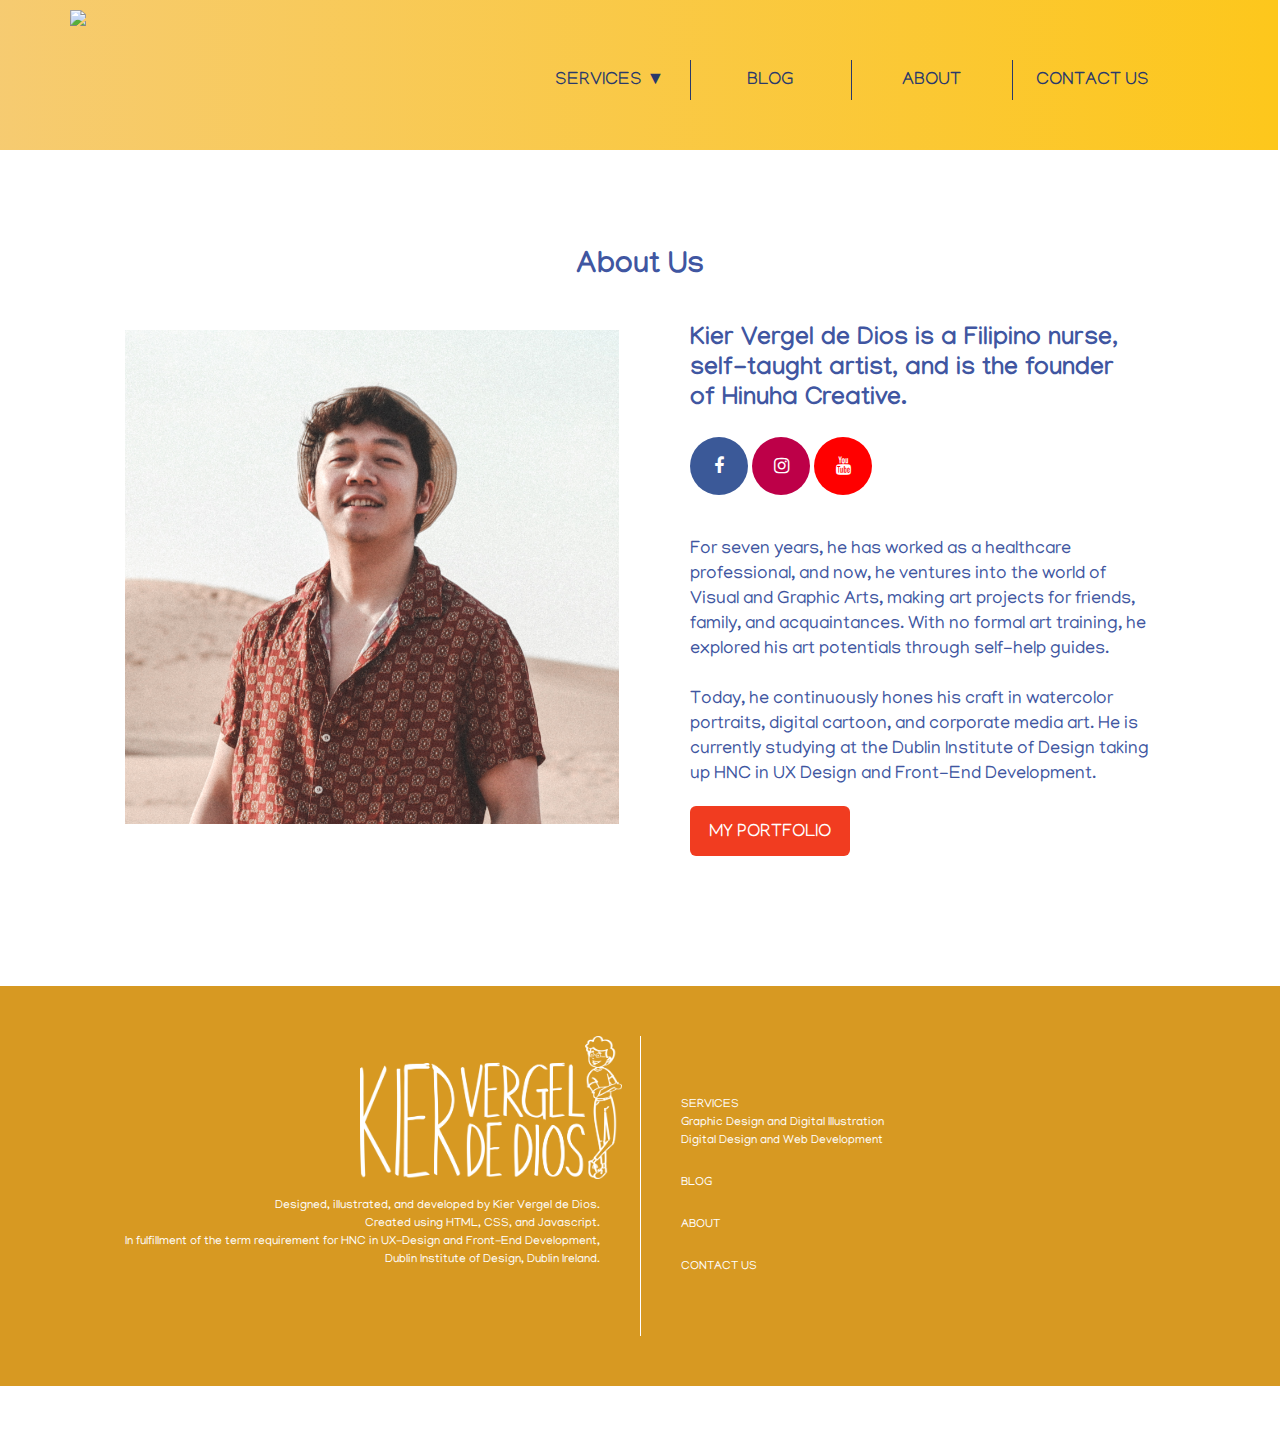
==== about.html @ 871fc9eb "Add files via upload" ====
<!DOCTYPE html>
<html>

<head>
		<title> Hinuha Creative </title>
		<link rel="stylesheet" href="about.css">
		<link href="https://fonts.googleapis.com/css?family=Manjari|Montserrat&display=swap" rel="stylesheet">
		<style>
@import url('https://fonts.googleapis.com/css?family=Manjari|Montserrat&display=swap');
</style> 
		<link rel="shortcut icon" type="image/x-icon" href="assets/icon.ico"/>
	<link rel="stylesheet" href="https://cdnjs.cloudflare.com/ajax/libs/font-awesome/4.7.0/css/font-awesome.min.css">
</head>

<body>

<div class="yellowbg">
	<a href="index.html"> <img class="logo" src="assets/logohorizontal.png"> </a>
	<div class="navbar">
	<nav>
		<ul>
			<li><a href="">SERVICES &#x25BC</a>
				<ul>
				<li><a href="graphicdesign.html">Graphic Design</a></li>
				<li><a href="webdesign.html">Web Development</a></li>
				</ul>
			</li>
			<li><a href="blog">BLOG</a></li>
			<li><a href="about.html">ABOUT</a></li>
			<li><a href="index.html #contact">CONTACT US</a></li>
		</ul>
	</nav>
	</div>



<!--FIXED NAV BAR ON SCROLL-->

<div id="fixednavbar">
	<div class="navbg"></div>
	<section class="logohorizontal" >
		<a href="index.html"> <img src="assets/logohorizontal.png" width="50%"> </a>
	</section>

	<section class="menuelements">
		<nav>
		<ul>
			<li><a href="">SERVICES &#x25BC</a>
				<ul>
				<li><a href="graphicdesign.html">Graphic Design</a></li>
				<li><a href="webdesign.html">Web Development</a></li>
				</ul>
			</li>
			<li><a href="blog">BLOG</a></li>
			<li><a href="about.html">ABOUT</a></li>
			<li><a href="index.html #contact">CONTACT US</a></li>
		</ul>
		</nav>
	</section>
</div>


<script>
// When the user scrolls down 200px from the top of the document, slide down the navbar
window.onscroll = function() {scrollFunction()};

function scrollFunction() {
  if (document.body.scrollTop > 0 || document.documentElement.scrollTop > 200) {
    document.getElementById("fixednavbar").style.top = "0";
  } else {
    document.getElementById("fixednavbar").style.top = "-130px";
  }
}
</script>
</div>


<h1 style="text-align: center; font-size: 30px; margin-top: 100px; color: #4056A1"> About Us </h1>

<div class="aboutpage">
	<section style="width: 50%;  position: relative; float: left">
		<img src="assets/kier.jpg" width="95%" style="position: relative; left: 5px; top: 25px">
	</section>

	<section style="width: 45%; position: relative; float: left; left: 50px; margin-bottom: 130px">
	<h2 style="font-size: 25px; text-align: left; line-height: 30px"> Kier Vergel de Dios is a Filipino nurse, <br> self-taught artist, and is the founder <br> of Hinuha Creative. </h2>

	<section class="socialmedia">
	<a href="https://www.facebook.com/kiervergeldedios" class="fa fa-facebook"></a>
	<a href="https://www.instagram.com/kier.vergeldedios/" class="fa fa-instagram"></a>
	<a href="https://www.youtube.com/channel/UCyho2G2o5LAVTgS7FUwOPIg?view_as=subscriber" class="fa fa-youtube"></a>
	</section>


	<br> <p> For seven years, he has worked as a healthcare professional, and now, he ventures into the world of Visual and Graphic Arts, making art projects for friends, family, and acquaintances. With no formal art training, he explored his art potentials through self-help guides. <br> <br>

	Today, he continuously hones his craft in watercolor portraits, digital cartoon, and corporate media art. He is currently studying at the Dublin Institute of Design taking up HNC in UX Design and Front-End Development. </p>

	<button class="website" onclick="window.location.href = 'https://kvergeldedios.wixsite.com/artportfolio';"> MY PORTFOLIO </button>
	</section>

	
	
</div>






	<footer>
	<div class="footer1" style="color: white">
		<img class="portrait" src="assets/imagefooter.png" width="41%" style="margin-left: 360px">
		<p id="footertext"> Designed, illustrated, and developed by Kier Vergel de Dios. <br> Created using HTML, CSS, and Javascript. <br> In fulfillment of the term requirement for HNC in UX-Design and Front-End Development, <br> Dublin Institute of Design, Dublin Ireland. </p>
	</div>

	<div class="footer2">
		<p id="footertextright"> SERVICES </p>
		<p id="footertextright"> Graphic Design and Digital Illustration </p>
		<p id="footertextright"> Digital Design and Web Development </p>
		<br> <br>

		<p id="footertextright"> BLOG </p> <br> <br>
		<p id="footertextright"> ABOUT </p> <br> <br>
		<p id="footertextright"> CONTACT US </p> <br> <br>
	</div>
</footer>

</body>
</html>
---- about.css ----
/* 
    font-family: 'Montserrat', sans-serif;
    font-family: 'Comfortaa', cursive;

    COLORS:
    Dark Yellow: D79922
    Plae Yellow: EFE2BA
    Red: F13C20
    Dark Red: #a32815;
    Dark Blue: 4056A1
    Darker Blue: #1f3069;
    Pale Blue: c5cbe3
*/


body {
	background-color: white;
	font-family: 'Manjari', sans-serif;
	color: #4056A1;
	margin: 0;
	padding: 0;
}


/* FIXED NAV BAR */

.navbg {
	background-image: linear-gradient(to right, white, #efe2ba);
	opacity: .9;
  	height: 130px;
  	width: 101.5%;
}

#fixednavbar {
	position: fixed;
	width: 101.5%;
	height: 130px;
	z-index: 1;
	top: -130px;
	transition: top 0.3s;
}

.logohorizontal {
	position: absolute;
	top: -3px;
	width: 30%;
	height: 10px;
	margin-left: 90px;
}


.menuelements {
	position: absolute;
	top: -3px;
	left: 620px;
	width: 55%;
	height: 130px;
	padding-top: 45px;
	text-decoration: none;
}


nav a {
	color: #2A396B;
	text-decoration: none;
	transition: opacity .2s;
}

nav a:hover {
	opacity: 0.5;
	transition: opacity .2s ease-out;
}

ul {
	margin: 0;
	padding: 0;
	list-style: none;
}


ul li {
	float: left;
	width: 160px;
	height: 40px;
	line-height: 42px;
	text-align: center;
	font-size: 18px;
}

li+li {
	border-left: 1px solid #2A396B;
}

ul li ul li {
	background-color: rgba(255, 255, 255, 0.9);
	visibility: hidden;
	opacity: 0;
	transition: opacity .2s ease-out;
	font-size: 15px;
	font-weight: 300px;

}

ul li ul li:last-child { 
    border:none; 
  } 

ul li:hover ul li {
	visibility: visible;
	opacity: 1;
	transition: opacity .2s ease-out;
}

/* END OF FIXED NAV BAR */


.yellowbg {
	background-image: linear-gradient(to right, #f6cb72, #fdc71c);
	background-repeat: no-repeat;
	background-size: 100% 100%;
	width: 101.4%;
	height: 210px;
	margin-left: -20px;
	margin-top: -60px;
	position: relative;
}

.logo {
	margin-top: 70px;
	margin-left: 90px;
	position: relative;
	float: left;
	height: 58%;
	cursor: pointer;
}


.navbar {
	position: relative;
	float: right;
	padding-top: 120px;
	margin-right: 105px;
	text-decoration: none;
}

nav a {
	color: #2A396B;
	text-decoration: none;
	transition: opacity .2s;
}

nav a:hover {
	opacity: 0.5;
	transition: opacity .2s ease-out;
}

ul {
	margin: 0;
	padding: 0;
	list-style: none;
}


ul li {
	float: left;
	width: 160px;
	height: 40px;
	line-height: 42px;
	text-align: center;
	font-size: 18px;
}

li+li {
	border-left: 1px solid #2A396B;
}

ul li ul li {
	background-color: rgba(255, 255, 255, 0.9);
	visibility: hidden;
	opacity: 0;
	transition: opacity .2s ease-out;
	font-size: 15px;
	font-weight: 300px;

}

ul li ul li:last-child { 
    border:none; 
  } 

ul li:hover ul li {
	visibility: visible;
	opacity: 1;
	transition: opacity .2s ease-out;
}


/* FOOTER STYLE */


footer {
	position: relative;
	float: left;
	display: block;
	width: 100%;
	height: 400px;
	background-color: #D79922;
	color: white;
	z-index: -1;
}

.footer1 {
	width: 50%;
	height: 300px;
	border-right: 1px solid white;
	position: relative;
	float: left;
	top: 50px;
}

#footertext {
	font-size: 12px;
	text-align: right;
	margin-right: 40px;
	line-height: 18px;
}

#footertextright {
	font-size: 12px;
	text-align: left;
	margin-left: 40px;
}

.footer2 {
	margin-top: 104px;
	font-size: 12px;
	color: white;
	display: block;
	line-height: 6px;
	float: left;
}


/* COPY ENDS HERE FOR OTHER PAGES */
/* Start new styles here*/
/* Use this as a template */

.container {
	position: relative;
	float: left;
	width: 100%;
	background-color: yellow;
}

.aboutpage {
	line-height: 25px;
	margin-left: 120px;
	margin-right: 120px;
	font-size: 18px;
}

/* Style all font awesome icons */
.fa {
  padding: 20px;
  font-size: 30px;
  width: 18px;
  text-align: center;
  text-decoration: none;
  border-radius: 50%;
}

/* Add a hover effect if you want */
.fa:hover {
  opacity: 0.7;
}

/* Set a specific color for each brand */

/* Facebook */
.fa-facebook {
  background: #3B5998;
  color: white;
}

.fa-instagram {
  background: #bd0048;
  color: white;
}

.fa-youtube {
  background: red;
  color: white;
}

.website {
	position: relative;
	float: left;

	/*universal properties*/
	background-color: #F13C20;
	border: 0;
	width: 160px;
	height: 50px;
	padding-top: 5px;
	font-size: 18px;
	color: white;
	font-family: inherit;
	transition: background-color .1s ease-out;
	border-radius: 6px;
	cursor: pointer;
}

.website:hover {
	background-color: #a32815;
	transition: background-color .1s ease-out;
}
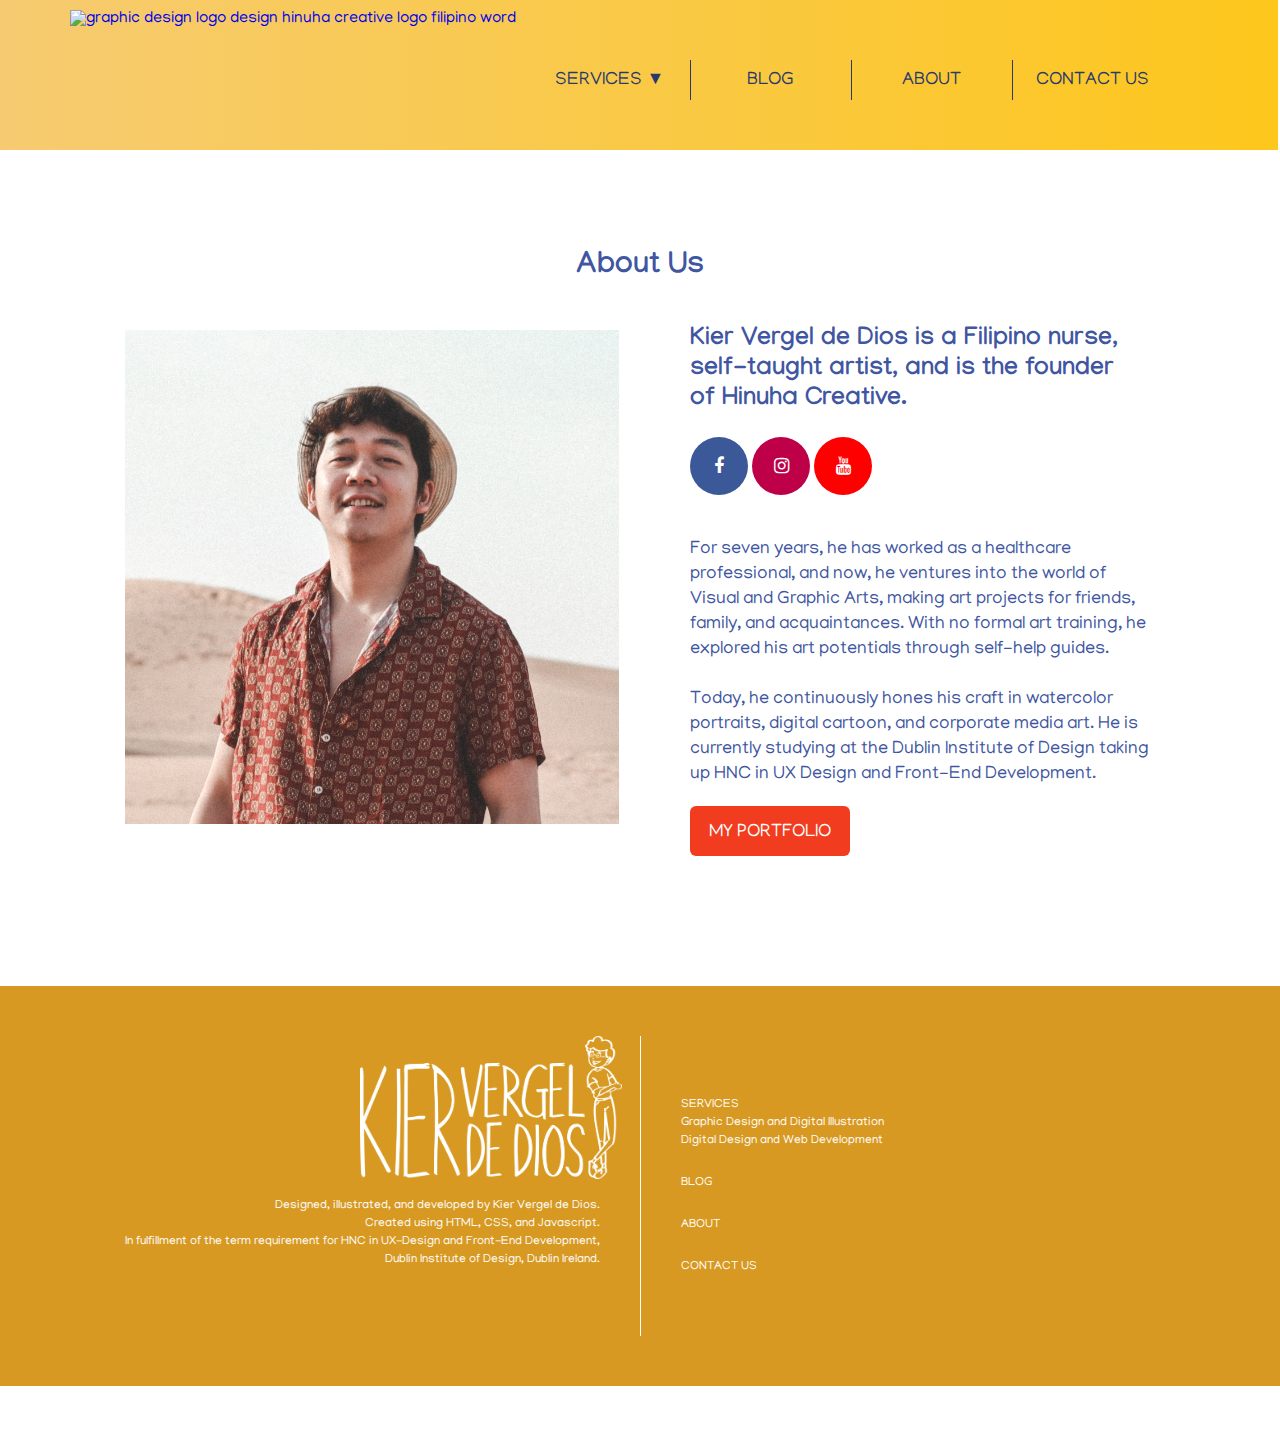
==== commit 4e317035: "Update about.html" ====
--- a/about.html
+++ b/about.html
@@ -2,7 +2,9 @@
 <html>
 
 <head>
-		<title> Hinuha Creative </title>
+		<title> Hinuha Creative: The best graphic design and web development company in Dublin </title>
+	<meta name="description" content="Graphic design and web development company based in Dublin, Ireland">
+<meta name="keywords" content="graphic design, web design, Dublin Institute of Design, web development, html, css, javascript, Dublin graphic design, digital illustration, digital art">
 		<link rel="stylesheet" href="about.css">
 		<link href="https://fonts.googleapis.com/css?family=Manjari|Montserrat&display=swap" rel="stylesheet">
 		<style>
@@ -15,7 +17,7 @@
 <body>
 
 <div class="yellowbg">
-	<a href="index.html"> <img class="logo" src="assets/logohorizontal.png"> </a>
+	<a href="index.html"> <img class="logo" src="assets/logohorizontal.png" alt="graphic design logo design hinuha creative logo filipino word"> </a>
 	<div class="navbar">
 	<nav>
 		<ul>
@@ -25,7 +27,7 @@
 				<li><a href="webdesign.html">Web Development</a></li>
 				</ul>
 			</li>
-			<li><a href="blog">BLOG</a></li>
+			<li><a href="https://kvergeldedios.wixsite.com/uxdesignblog/post/so-this-is-how-it-s-done-creating-my-very-first-website-from-scratch" target="_blank">BLOG</a></li>
 			<li><a href="about.html">ABOUT</a></li>
 			<li><a href="index.html #contact">CONTACT US</a></li>
 		</ul>
@@ -39,7 +41,7 @@
 <div id="fixednavbar">
 	<div class="navbg"></div>
 	<section class="logohorizontal" >
-		<a href="index.html"> <img src="assets/logohorizontal.png" width="50%"> </a>
+		<a href="index.html"> <img src="assets/logohorizontal.png" alt="graphic design logo design hinuha creative logo filipino word" width="50%"> </a>
 	</section>
 
 	<section class="menuelements">
@@ -51,7 +53,7 @@
 				<li><a href="webdesign.html">Web Development</a></li>
 				</ul>
 			</li>
-			<li><a href="blog">BLOG</a></li>
+			<li><a href="https://kvergeldedios.wixsite.com/uxdesignblog/post/so-this-is-how-it-s-done-creating-my-very-first-website-from-scratch" target="_blank">BLOG</a></li>
 			<li><a href="about.html">ABOUT</a></li>
 			<li><a href="index.html #contact">CONTACT US</a></li>
 		</ul>
@@ -79,7 +81,7 @@
 
 <div class="aboutpage">
 	<section style="width: 50%;  position: relative; float: left">
-		<img src="assets/kier.jpg" width="95%" style="position: relative; left: 5px; top: 25px">
+		<img src="assets/kier.jpg" width="95%" alt="alt="graphic design logo design hinuha creative logo filipino word" style="position: relative; left: 5px; top: 25px">
 	</section>
 
 	<section style="width: 45%; position: relative; float: left; left: 50px; margin-bottom: 130px">
@@ -110,7 +112,7 @@
 
 	<footer>
 	<div class="footer1" style="color: white">
-		<img class="portrait" src="assets/imagefooter.png" width="41%" style="margin-left: 360px">
+		<img class="portrait" src="assets/imagefooter.png" alt="graphic design logo design hinuha creative logo filipino word" width="41%" style="margin-left: 360px">
 		<p id="footertext"> Designed, illustrated, and developed by Kier Vergel de Dios. <br> Created using HTML, CSS, and Javascript. <br> In fulfillment of the term requirement for HNC in UX-Design and Front-End Development, <br> Dublin Institute of Design, Dublin Ireland. </p>
 	</div>
 
@@ -127,4 +129,4 @@
 </footer>
 
 </body>
-</html>+</html>
